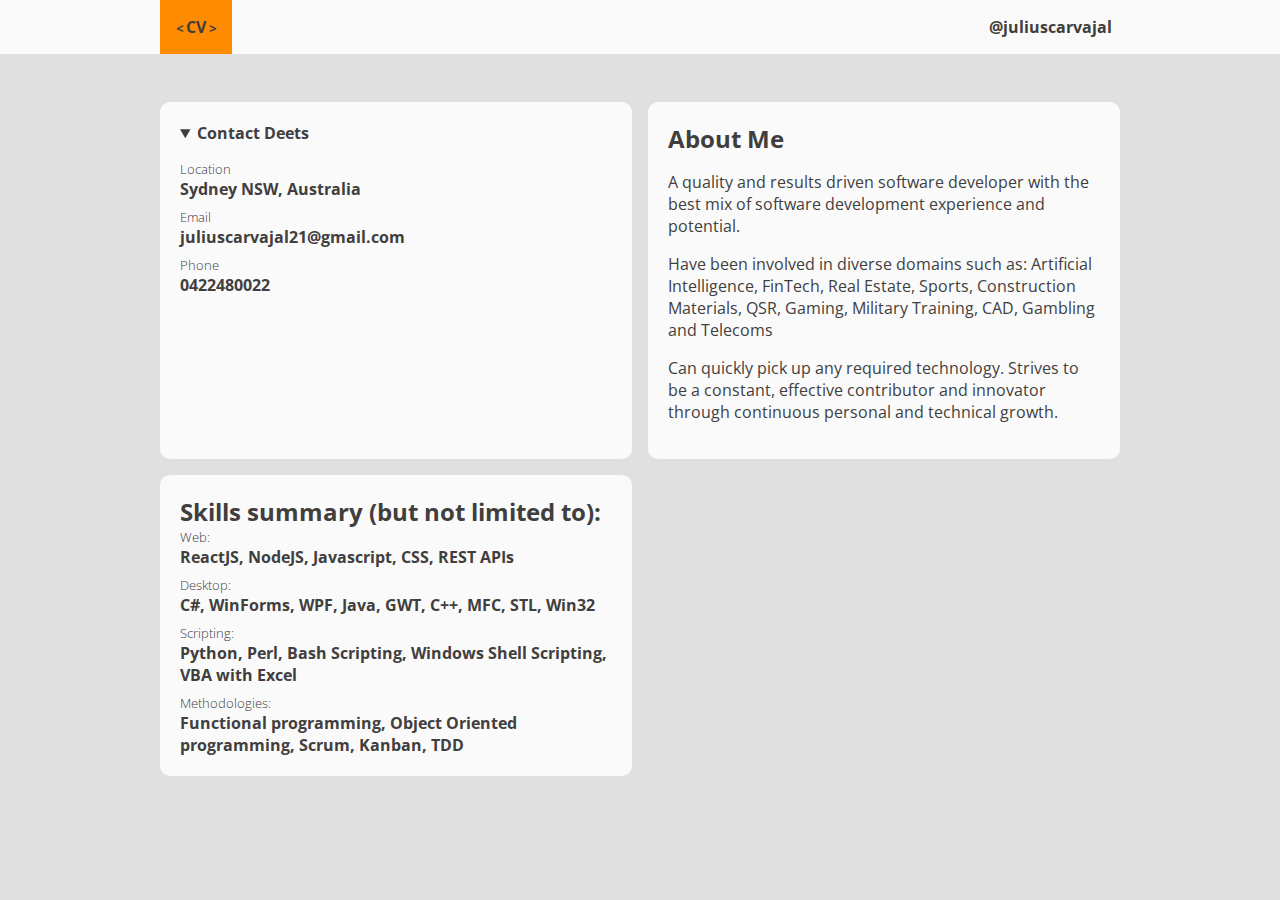
==== pages/contact-me.html @ 4704a432 "First commit" ====
<!DOCTYPE html>
<html lang="en">
  <head>
    <meta name="viewport" content="width=device-width, initial-scale=1.0">
    <title>Julius Carvajal CV</title>
    <link href="https://fonts.googleapis.com/css?family=Open+Sans:300,400,400i,700,700i" rel="stylesheet">
    <link href="/index.css" type="text/css" rel="stylesheet" />
  </head>
  <body>
    <header class="main-header">
      <a href="/">
        <span class="logo">CV</span>
      </a>
      <nav class="nav">
        <ul class="spacing-x">
          <li>
            <a href="/pages/contact-me" class="contact-me">
              @juliuscarvajal
            </a>
          </li>
        </ul>
      </nav>
    </header>
    <main class="main-body grid">
      <details open class="card">
        <summary>
          Contact Deets
        </summary>
        <section>
          <ul>
            <li>
              <label>Location</label>
              <span>Sydney NSW, Australia</span>
            </li>
            <li>
              <label>Email</label>
              <span>juliuscarvajal21@gmail.com</span>
            </li>
            <li>
              <label>Phone</label>
              <span>0422480022</span>
            </li>
          </ul>
        </section>
      </details>
      <section class="card">
        <h2>About Me</h2>
        <p>
          A quality and results driven software developer with the best mix of software development experience and potential.
        </p>
        <p>
          Have been involved in diverse domains such as:
          Artificial Intelligence, FinTech, Real Estate, Sports, Construction Materials, QSR, Gaming, Military Training, CAD, Gambling and Telecoms
        </p>
        <p>
          Can quickly pick up any required technology. Strives to be a constant, effective contributor and innovator through continuous personal and technical growth.
        </p>
      </section>
      <section class="card">
        <h2>
          Skills summary (but not limited to):
        </h2>
        <ul>
          <li>
            <label>Web:</label>
            <span>ReactJS, NodeJS, Javascript, CSS, REST APIs</span>
          </li>
          <li>
            <label>Desktop:</label>
            <span>C#, WinForms, WPF, Java, GWT, C++, MFC, STL, Win32</span>
          </li>
          <li>
            <label>Scripting:</label>
            <span>Python, Perl, Bash Scripting, Windows Shell Scripting, VBA with Excel</span>
          </li>
          <li>
            <label>Methodologies:</label>
            <span>Functional programming, Object Oriented programming, Scrum, Kanban, TDD</span>
          </li>
        </ul>
      </section>
    </main>
  </body>
</html>
---- index.css ----
:root {
  --gutter-size: 1.5rem;
  --spacing: 1rem;
  --font-size: 16px;
  --light-text-color: whitesmoke;
  --dark-text-color: #413e3e;

  --background-color: #fafafa;
  --background-secondary-color: #E0E0E0;

  --primary-color: #FF8B00;
  --secondary-color: #00FF8B;
  --tertiary-color: #8B00FF;
  --quaternary-color: #C7C7C7;

  /* --primary-color: white;
  --secondary-color: #E0E0E0;
  --tertiary-color: #C7C7C7; */


  /* --primary-color: #0B7CF4;
  --secondary-color: #F40B7C;
  --tertiary-color: #7CF40B;
  --quaternary-color: #FBEB9C; */
}

@media all and (min-width: 767px) {
  :root {
    --gutter-size: 5rem;
  }
}

@media all and (min-width: 1023px) {
  :root {
    --gutter-size: 10rem;
  }
}

@media all and (min-width: 1365px) {
  :root {
    --gutter-size: 15rem;
  }
}

@media all and (min-width: 1919px) {
  :root {
    --gutter-size: 20rem;
  }
}

* {
  box-sizing: border-box;
}

h1, h2, h3, h4, h5, h6, ul {
  margin: 0;
}

body {
  margin: 0;
  padding: 0;
  background-color: var(--background-secondary-color);
  color: var(--dark-text-color);
  font-family: "Open Sans", Helvetica, Arial, sans-serif;
  font-size: var(--font-size);
  font-weight: normal;
  -webkit-font-smoothing: antialiased;
}

a {
  text-decoration: none;
  color: var(--dark-text-color);
}

summary {
  font-weight: bold;
}

details section {
  padding-top: var(--spacing);
  padding-bottom: var(--spacing/2);
}

ul {
  list-style-type: none;
  padding: 0;
}

.nav ul {
  display: flex;
  font-weight: bolder;
  text-decoration: none;
}

.nav ul li {
  height: 100%;
  padding: calc(var(--spacing) * 0.5);
}

.nav ul li:hover {
  background-color: var(--secondary-color);
}

section ul li {
  display: flex;
  flex-direction: column;
}

section ul > * + * {
  display: flex;
  flex-direction: column;
  margin-top: calc(var(--spacing) * 0.5);
}

section header {
  display: flex;
  align-items: center;
}

section header > * + * {
  margin-left: var(--spacing);
}

ul li label {
  font-weight: lighter;
  font-size: smaller;
}

ul li span {
  font-weight: bolder;
}

caption {
  font-size: smaller;
}

.spacing-y > * + * {
  margin-top: var(--spacing);
}

.spacing-x > * + * {
  margin-left: var(--spacing);
}

.logo {
  display: block;
  font-weight: bolder;
  height: 100%;
  padding: var(--spacing);
  background: var(--primary-color);
  color: var(--dark-text-color);
}

.logo:hover {
  background-color: var(--secondary-color);
}

.logo::before {
  content: "< ";
  font-style: italic;
  font-size: smaller;
}

.logo::after {
  content: " >";
  font-style: italic;
  font-size: smaller;
}

.card {
  padding: calc(var(--spacing) * 1.25);
  max-width: 100%;
  border-radius: 10px;
  background: var(--background-color);
  /* box-shadow: 0px 10px 13px -7px #000000, 5px 5px 15px 5px rgba(11,124,244,0); */
  transition: all .2s ease-in-out;
}

.card:hover {
  transform: scale(1.05);
  box-shadow: 0px 10px 13px -5px #000000, 5px 5px 15px 5px rgba(11,124,244,0);
}

.card-2 {
  padding: var(--spacing);
  border-radius: 10px;
  background: var(--background-color);
  box-shadow: inset -20px -20px 60px #d9d9d9,
              inset 20px 20px 60px #ffffff;
}

.main-header {
  position: sticky;
  top: 0;
  z-index: 1;
  height: 100%;
  display: flex;
  align-items: center;
  justify-content: space-between;
  /* padding: var(--spacing) var(--gutter-size); */
  padding-left: var(--gutter-size);
  padding-right: var(--gutter-size);
  background-color: var(--background-color);
  color: var(--light-text-color);
  /* box-shadow: 0px 10px 13px -7px #000000, 5px 5px 15px 5px rgba(11,124,244,0); */
}

.main-body {
  padding-left: var(--gutter-size);
  padding-right: var(--gutter-size);
  padding-top: calc(var(--spacing) * 2);
  padding-bottom: calc(var(--spacing) * 2);
}

.grid {
  display: grid;
  grid-template-columns: 1fr;
  row-gap: var(--spacing);
  margin-top: var(--spacing);
  margin-bottom: var(--spacing);
}

@media all and (min-width: 1023px) {
  .grid {
    grid-template-columns: repeat(2, 1fr);
    column-gap: var(--spacing);
    row-gap: var(--spacing);
  }
}
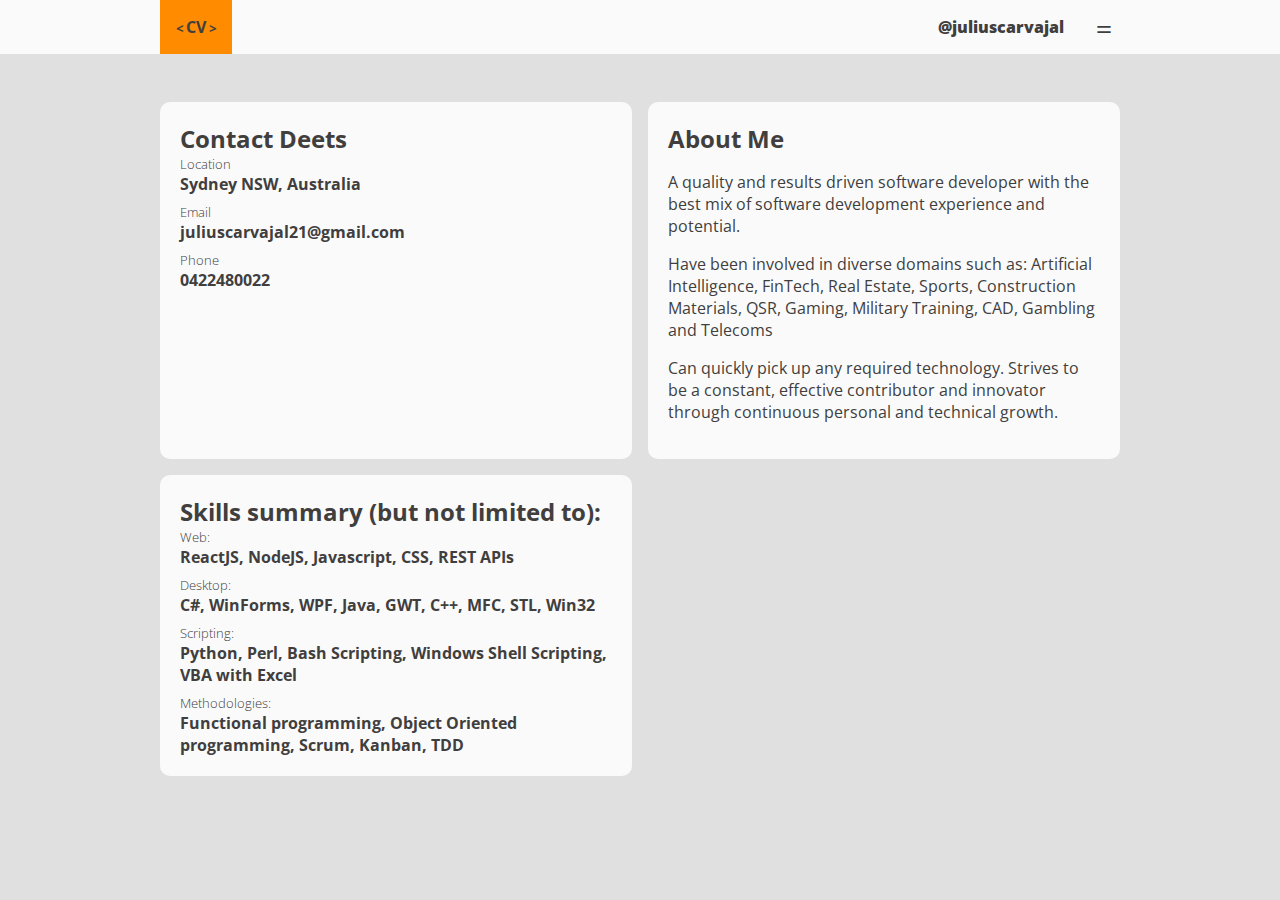
==== commit d49a42ad: "Updates" ====
--- a/pages/contact-me.html
+++ b/pages/contact-me.html
@@ -14,18 +14,28 @@
       <nav class="nav">
         <ul class="spacing-x">
           <li>
-            <a href="/pages/contact-me" class="contact-me">
-              @juliuscarvajal
+            <a href="/pages/contact-me">
+              <span class="nav-item">
+                @juliuscarvajal
+              </span>
+            </a>
+          </li>
+          <li>
+            <!-- https://graphemica.com/ᆖ -->
+            <a href="/pages/contact-me">
+              <span class="nav-item">
+                ᆖ
+              </span>
             </a>
           </li>
         </ul>
       </nav>
     </header>
     <main class="main-body grid">
-      <details open class="card">
-        <summary>
+      <section class="card">
+        <h2>
           Contact Deets
-        </summary>
+        </h2>
         <section>
           <ul>
             <li>
@@ -42,7 +52,7 @@
             </li>
           </ul>
         </section>
-      </details>
+      </section>
       <section class="card">
         <h2>About Me</h2>
         <p>
--- a/index.css
+++ b/index.css
@@ -227,3 +227,18 @@
     row-gap: var(--spacing);
   }
 }
+
+.footer-right {
+  display: flex;
+  justify-content: center;
+  align-items: center;
+  font-weight: bolder;
+}
+
+.footer-right > * {
+  padding: var(--spacing);
+}
+
+a:hover {
+  background-color: var(--secondary-color);
+}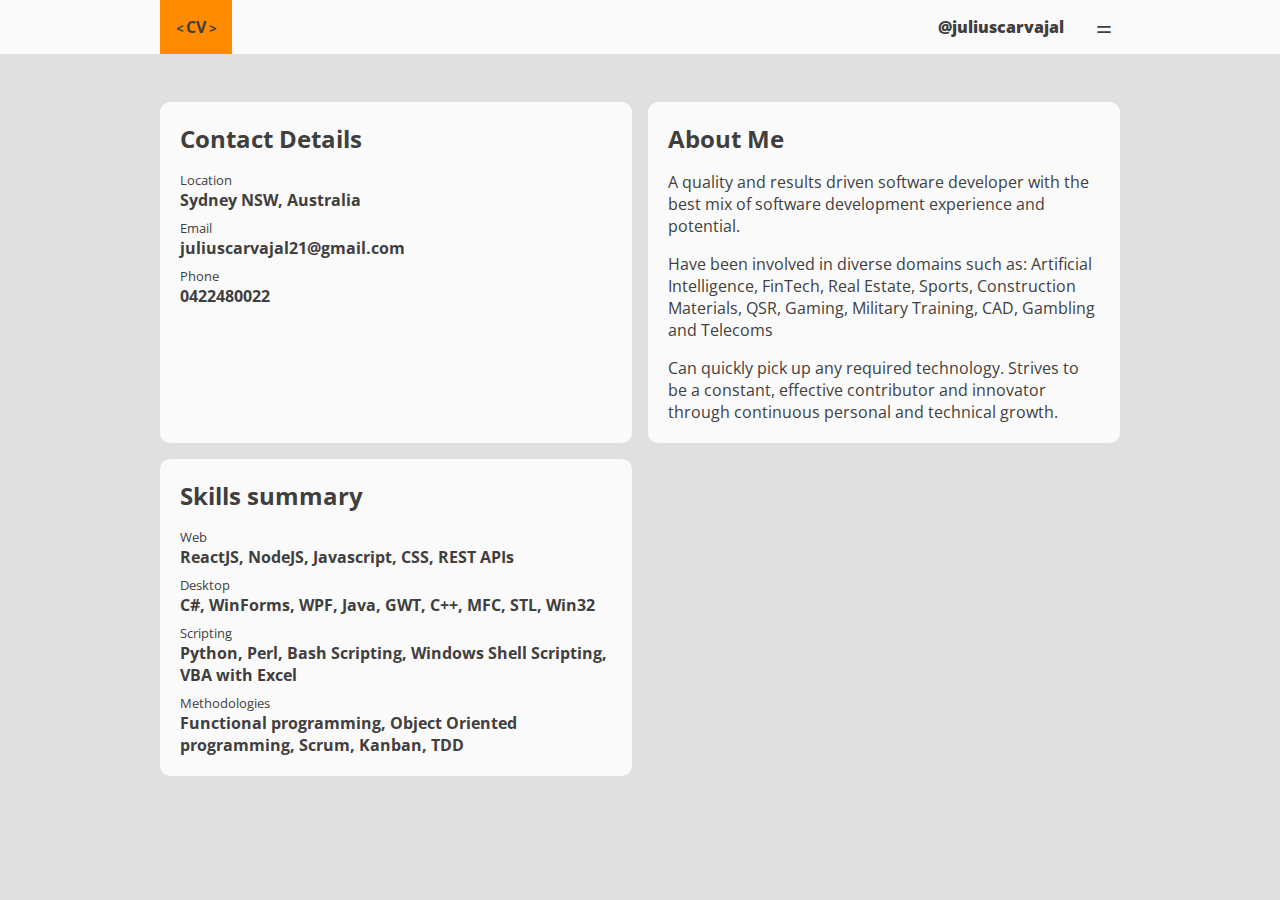
==== commit 63bb6ccb: "Updates" ====
--- a/pages/contact-me.html
+++ b/pages/contact-me.html
@@ -32,9 +32,9 @@
       </nav>
     </header>
     <main class="main-body grid">
-      <section class="card">
+      <section class="card spacing-y">
         <h2>
-          Contact Deets
+          Contact Details
         </h2>
         <section>
           <ul>
@@ -53,7 +53,7 @@
           </ul>
         </section>
       </section>
-      <section class="card">
+      <section class="card spacing-y">
         <h2>About Me</h2>
         <p>
           A quality and results driven software developer with the best mix of software development experience and potential.
@@ -66,25 +66,25 @@
           Can quickly pick up any required technology. Strives to be a constant, effective contributor and innovator through continuous personal and technical growth.
         </p>
       </section>
-      <section class="card">
+      <section class="card spacing-y">
         <h2>
-          Skills summary (but not limited to):
+          Skills summary
         </h2>
         <ul>
           <li>
-            <label>Web:</label>
+            <label>Web</label>
             <span>ReactJS, NodeJS, Javascript, CSS, REST APIs</span>
           </li>
           <li>
-            <label>Desktop:</label>
+            <label>Desktop</label>
             <span>C#, WinForms, WPF, Java, GWT, C++, MFC, STL, Win32</span>
           </li>
           <li>
-            <label>Scripting:</label>
+            <label>Scripting</label>
             <span>Python, Perl, Bash Scripting, Windows Shell Scripting, VBA with Excel</span>
           </li>
           <li>
-            <label>Methodologies:</label>
+            <label>Methodologies</label>
             <span>Functional programming, Object Oriented programming, Scrum, Kanban, TDD</span>
           </li>
         </ul>
--- a/index.css
+++ b/index.css
@@ -52,7 +52,7 @@
   box-sizing: border-box;
 }
 
-h1, h2, h3, h4, h5, h6, ul {
+h1, h2, h3, h4, h5, h6, ul, p {
   margin: 0;
 }
 
@@ -122,7 +122,6 @@
 }
 
 ul li label {
-  font-weight: lighter;
   font-size: smaller;
 }
 
@@ -178,6 +177,7 @@
 
 .card:hover {
   transform: scale(1.05);
+  background-color: white;
   box-shadow: 0px 10px 13px -5px #000000, 5px 5px 15px 5px rgba(11,124,244,0);
 }
 
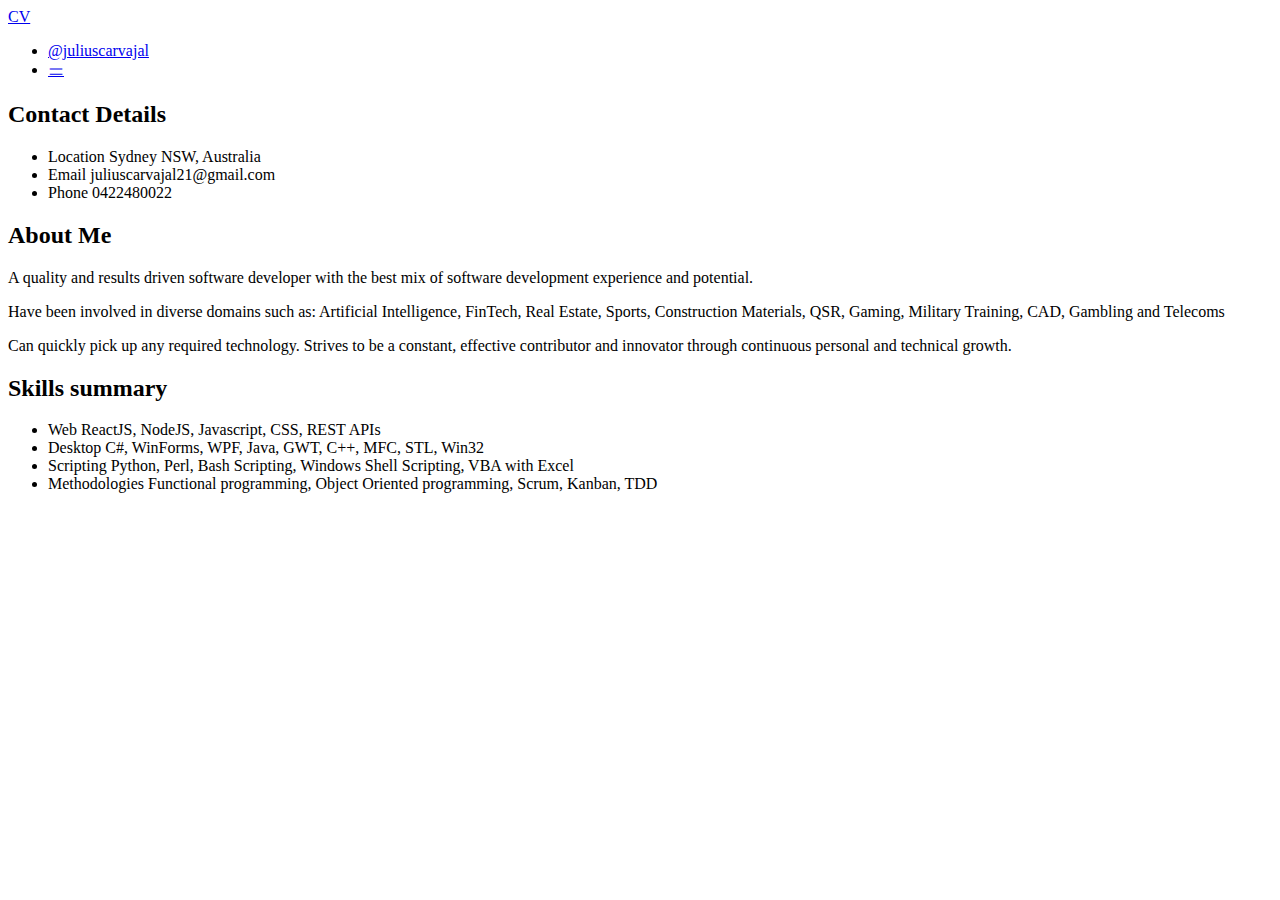
==== commit c602200d: "Update contact-me.html" ====
--- a/pages/contact-me.html
+++ b/pages/contact-me.html
@@ -4,7 +4,7 @@
     <meta name="viewport" content="width=device-width, initial-scale=1.0">
     <title>Julius Carvajal CV</title>
     <link href="https://fonts.googleapis.com/css?family=Open+Sans:300,400,400i,700,700i" rel="stylesheet">
-    <link href="/index.css" type="text/css" rel="stylesheet" />
+    <link href="/cv/index.css" type="text/css" rel="stylesheet" />
   </head>
   <body>
     <header class="main-header">
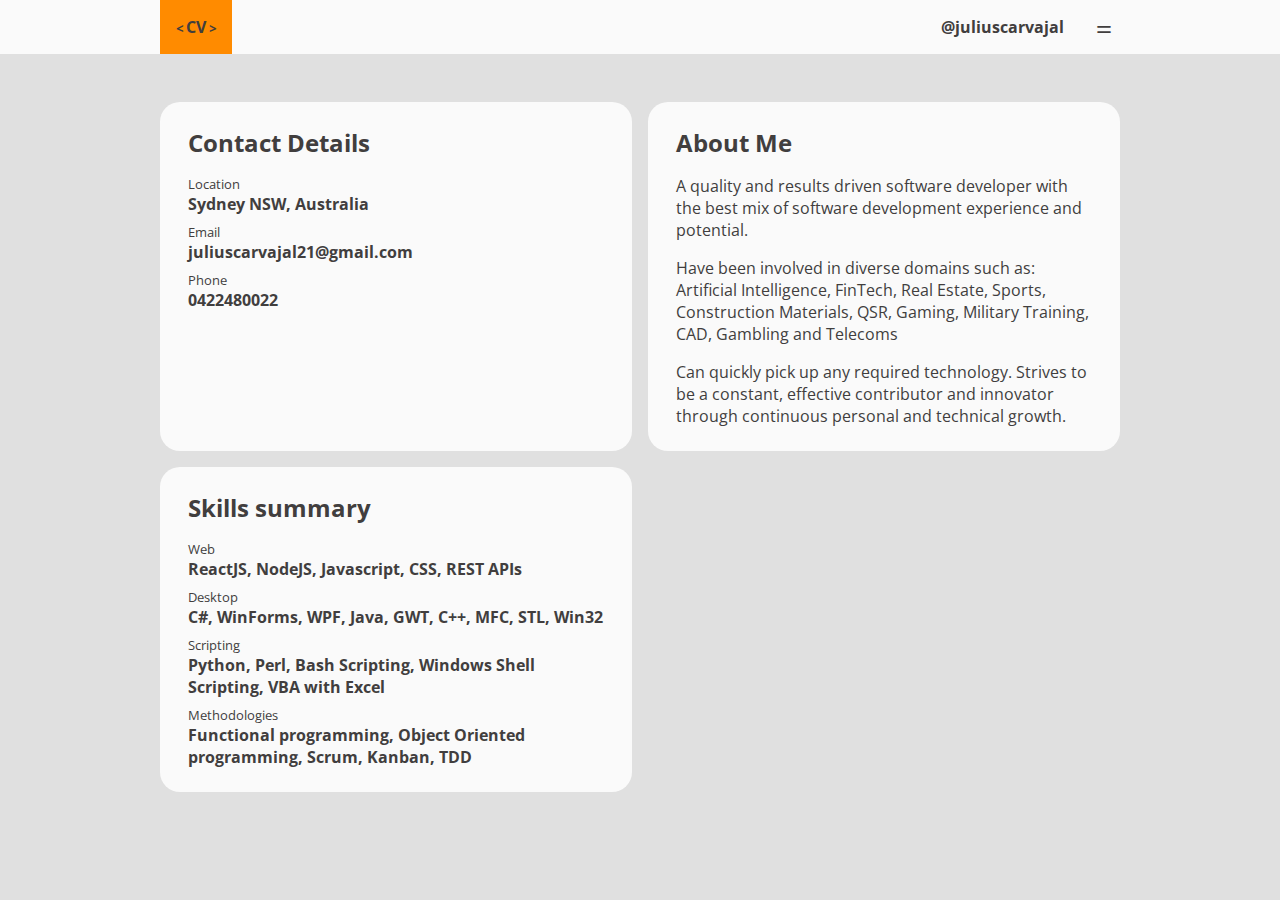
==== commit 5b8813ca: "Update contact-me.html" ====
--- a/pages/contact-me.html
+++ b/pages/contact-me.html
@@ -4,7 +4,8 @@
     <meta name="viewport" content="width=device-width, initial-scale=1.0">
     <title>Julius Carvajal CV</title>
     <link href="https://fonts.googleapis.com/css?family=Open+Sans:300,400,400i,700,700i" rel="stylesheet">
-    <link href="/cv/index.css" type="text/css" rel="stylesheet" />
+    <base href="/cv" />
+    <link href="/index.css" type="text/css" rel="stylesheet" />
   </head>
   <body>
     <header class="main-header">
--- a/index.css
+++ b/index.css
@@ -0,0 +1,242 @@
+:root {
+  --gutter-size: 1.5rem;
+  --spacing: 1rem;
+  --font-size: 16px;
+  --light-text-color: whitesmoke;
+  --dark-text-color: #413e3e;
+
+  --background-color: #fafafa;
+  --background-secondary-color: #E0E0E0;
+
+  --primary-color: #FF8B00;
+  --secondary-color: #00FF8B;
+  --tertiary-color: #8B00FF;
+  --quaternary-color: #C7C7C7;
+
+  /* --primary-color: white;
+  --secondary-color: #E0E0E0;
+  --tertiary-color: #C7C7C7; */
+
+
+  /* --primary-color: #0B7CF4;
+  --secondary-color: #F40B7C;
+  --tertiary-color: #7CF40B;
+  --quaternary-color: #FBEB9C; */
+}
+
+@media all and (min-width: 767px) {
+  :root {
+    --gutter-size: 5rem;
+  }
+}
+
+@media all and (min-width: 1023px) {
+  :root {
+    --gutter-size: 10rem;
+  }
+}
+
+@media all and (min-width: 1365px) {
+  :root {
+    --gutter-size: 15rem;
+  }
+}
+
+@media all and (min-width: 1919px) {
+  :root {
+    --gutter-size: 20rem;
+  }
+}
+
+* {
+  box-sizing: border-box;
+}
+
+h1, h2, h3, h4, h5, h6, ul, p {
+  margin: 0;
+}
+
+ul {
+  list-style-type: none;
+  padding: 0;
+}
+
+body {
+  margin: 0;
+  padding: 0;
+  background-color: var(--background-secondary-color);
+  color: var(--dark-text-color);
+  font-family: "Open Sans", Helvetica, Arial, sans-serif;
+  font-size: var(--font-size);
+  font-weight: normal;
+  -webkit-font-smoothing: antialiased;
+}
+
+a {
+  text-decoration: none;
+  color: var(--dark-text-color);
+}
+
+a:hover {
+  background-color: var(--secondary-color);
+}
+
+.spacing-y > * + * {
+  margin-top: var(--spacing);
+}
+
+.spacing-x > * + * {
+  margin-left: var(--spacing);
+}
+
+.nav ul {
+  display: flex;
+  font-weight: bolder;
+  text-decoration: none;
+}
+
+.nav ul li {
+  height: 100%;
+  padding: calc(var(--spacing) * 0.5);
+  border-radius: 5px;
+}
+
+.nav ul li:hover {
+  background-color: var(--secondary-color);
+}
+
+section ul li {
+  display: flex;
+  flex-direction: column;
+}
+
+section ul > * + * {
+  display: flex;
+  flex-direction: column;
+  margin-top: calc(var(--spacing) * 0.5);
+}
+
+section header {
+  display: flex;
+  align-items: center;
+}
+
+section header > * + * {
+  margin-left: var(--spacing);
+}
+
+label {
+  font-size: smaller;
+}
+
+label + * {
+  font-weight: bold;
+}
+
+img {
+  border-radius: 5px;
+}
+
+.logo {
+  display: block;
+  font-weight: bolder;
+  height: 100%;
+  padding: var(--spacing);
+  background: var(--primary-color);
+  color: var(--dark-text-color);
+}
+
+.logo:hover {
+  background-color: var(--secondary-color);
+}
+
+.logo::before {
+  content: "< ";
+  font-style: italic;
+  font-size: smaller;
+}
+
+.logo::after {
+  content: " >";
+  font-style: italic;
+  font-size: smaller;
+}
+
+.company-logo {
+  max-width: 64px;
+  height: auto;
+}
+
+.card {
+  /* padding: calc(var(--spacing) * 1.5) calc(var(--spacing) * 1.75); */
+  padding: calc(var(--spacing) * 1.5) calc(var(--spacing) * 1.75); 
+  max-width: 100%;
+  border-radius: 20px;
+  background: var(--background-color);
+  /* box-shadow: 0px 10px 13px -7px #000000, 5px 5px 15px 5px rgba(11,124,244,0); */
+  transition: all .2s ease-in-out;
+}
+
+.card:hover {
+  transform: scale(1.05);
+  background-color: white;
+  box-shadow: 0px 10px 13px -5px #000000, 5px 5px 15px 5px rgba(11,124,244,0);
+}
+
+.card-2 {
+  padding: var(--spacing);
+  border-radius: 10px;
+  background: var(--background-color);
+  box-shadow: inset -20px -20px 60px #d9d9d9,
+              inset 20px 20px 60px #ffffff;
+}
+
+.main-header {
+  position: sticky;
+  top: 0;
+  z-index: 1;
+  height: 100%;
+  display: flex;
+  align-items: center;
+  justify-content: space-between;
+  /* padding: var(--spacing) var(--gutter-size); */
+  padding-left: var(--gutter-size);
+  padding-right: var(--gutter-size);
+  background-color: var(--background-color);
+  color: var(--light-text-color);
+  /* box-shadow: 0px 10px 13px -7px #000000, 5px 5px 15px 5px rgba(11,124,244,0); */
+}
+
+.main-body {
+  padding-left: var(--gutter-size);
+  padding-right: var(--gutter-size);
+  padding-top: calc(var(--spacing) * 2);
+  padding-bottom: calc(var(--spacing) * 2);
+}
+
+.grid {
+  display: grid;
+  grid-template-columns: 1fr;
+  row-gap: var(--spacing);
+  margin-top: var(--spacing);
+  margin-bottom: var(--spacing);
+}
+
+@media all and (min-width: 1023px) {
+  .grid {
+    grid-template-columns: repeat(2, 1fr);
+    column-gap: var(--spacing);
+    row-gap: var(--spacing);
+  }
+}
+
+.footer-right {
+  display: flex;
+  justify-content: center;
+  align-items: center;
+  font-weight: bolder;
+}
+
+.footer-right > * {
+  padding: var(--spacing);
+}
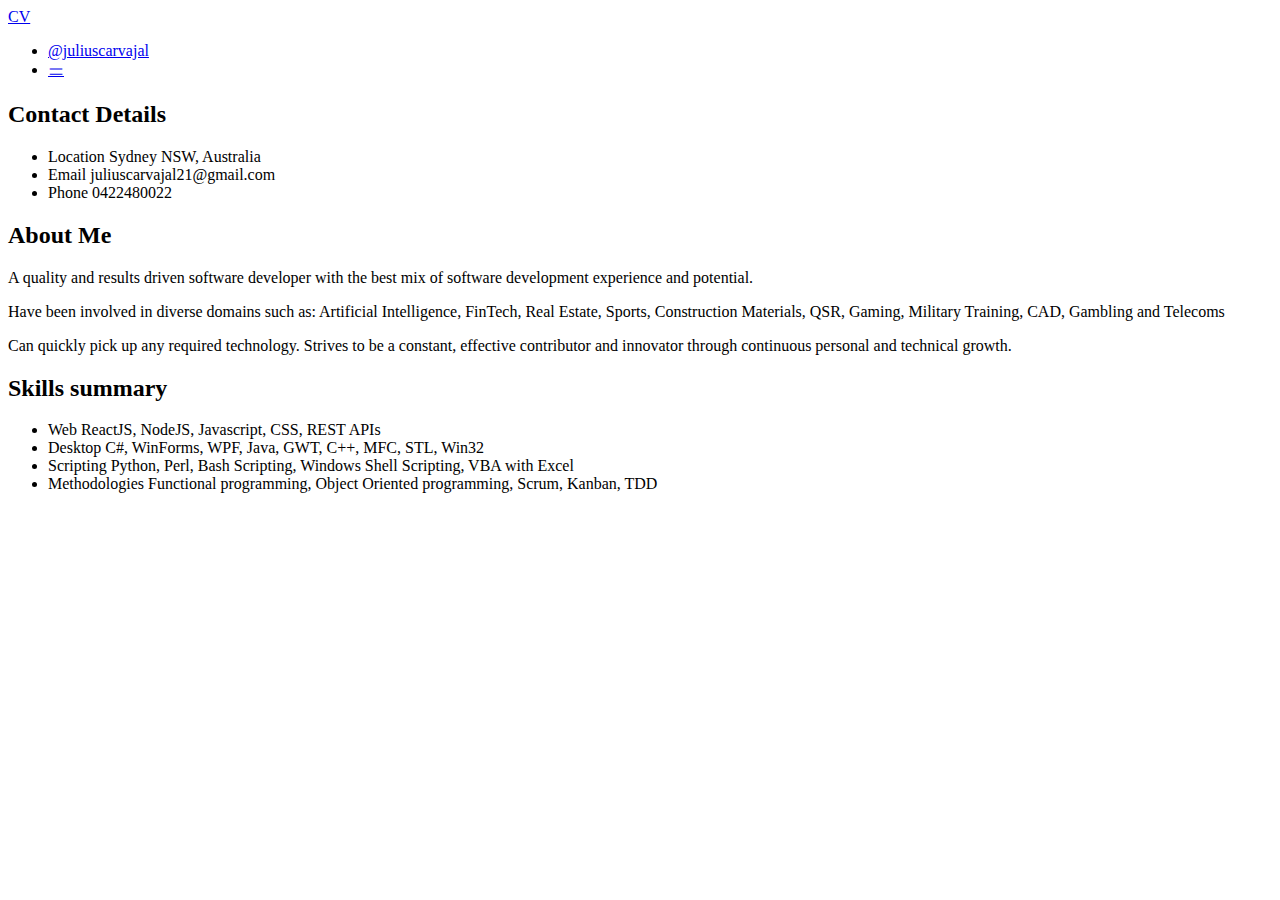
==== commit 15740d78: "Update contact-me.html" ====
--- a/pages/contact-me.html
+++ b/pages/contact-me.html
@@ -4,18 +4,18 @@
     <meta name="viewport" content="width=device-width, initial-scale=1.0">
     <title>Julius Carvajal CV</title>
     <link href="https://fonts.googleapis.com/css?family=Open+Sans:300,400,400i,700,700i" rel="stylesheet">
-    <base href="/cv" />
-    <link href="/index.css" type="text/css" rel="stylesheet" />
+    <base href="/cv/" />
+    <link href="index.css" type="text/css" rel="stylesheet" />
   </head>
   <body>
     <header class="main-header">
-      <a href="/">
+      <a href="#">
         <span class="logo">CV</span>
       </a>
       <nav class="nav">
         <ul class="spacing-x">
           <li>
-            <a href="/pages/contact-me">
+            <a href="pages/contact-me">
               <span class="nav-item">
                 @juliuscarvajal
               </span>
@@ -23,7 +23,7 @@
           </li>
           <li>
             <!-- https://graphemica.com/ᆖ -->
-            <a href="/pages/contact-me">
+            <a href="pages/contact-me">
               <span class="nav-item">
                 ᆖ
               </span>
